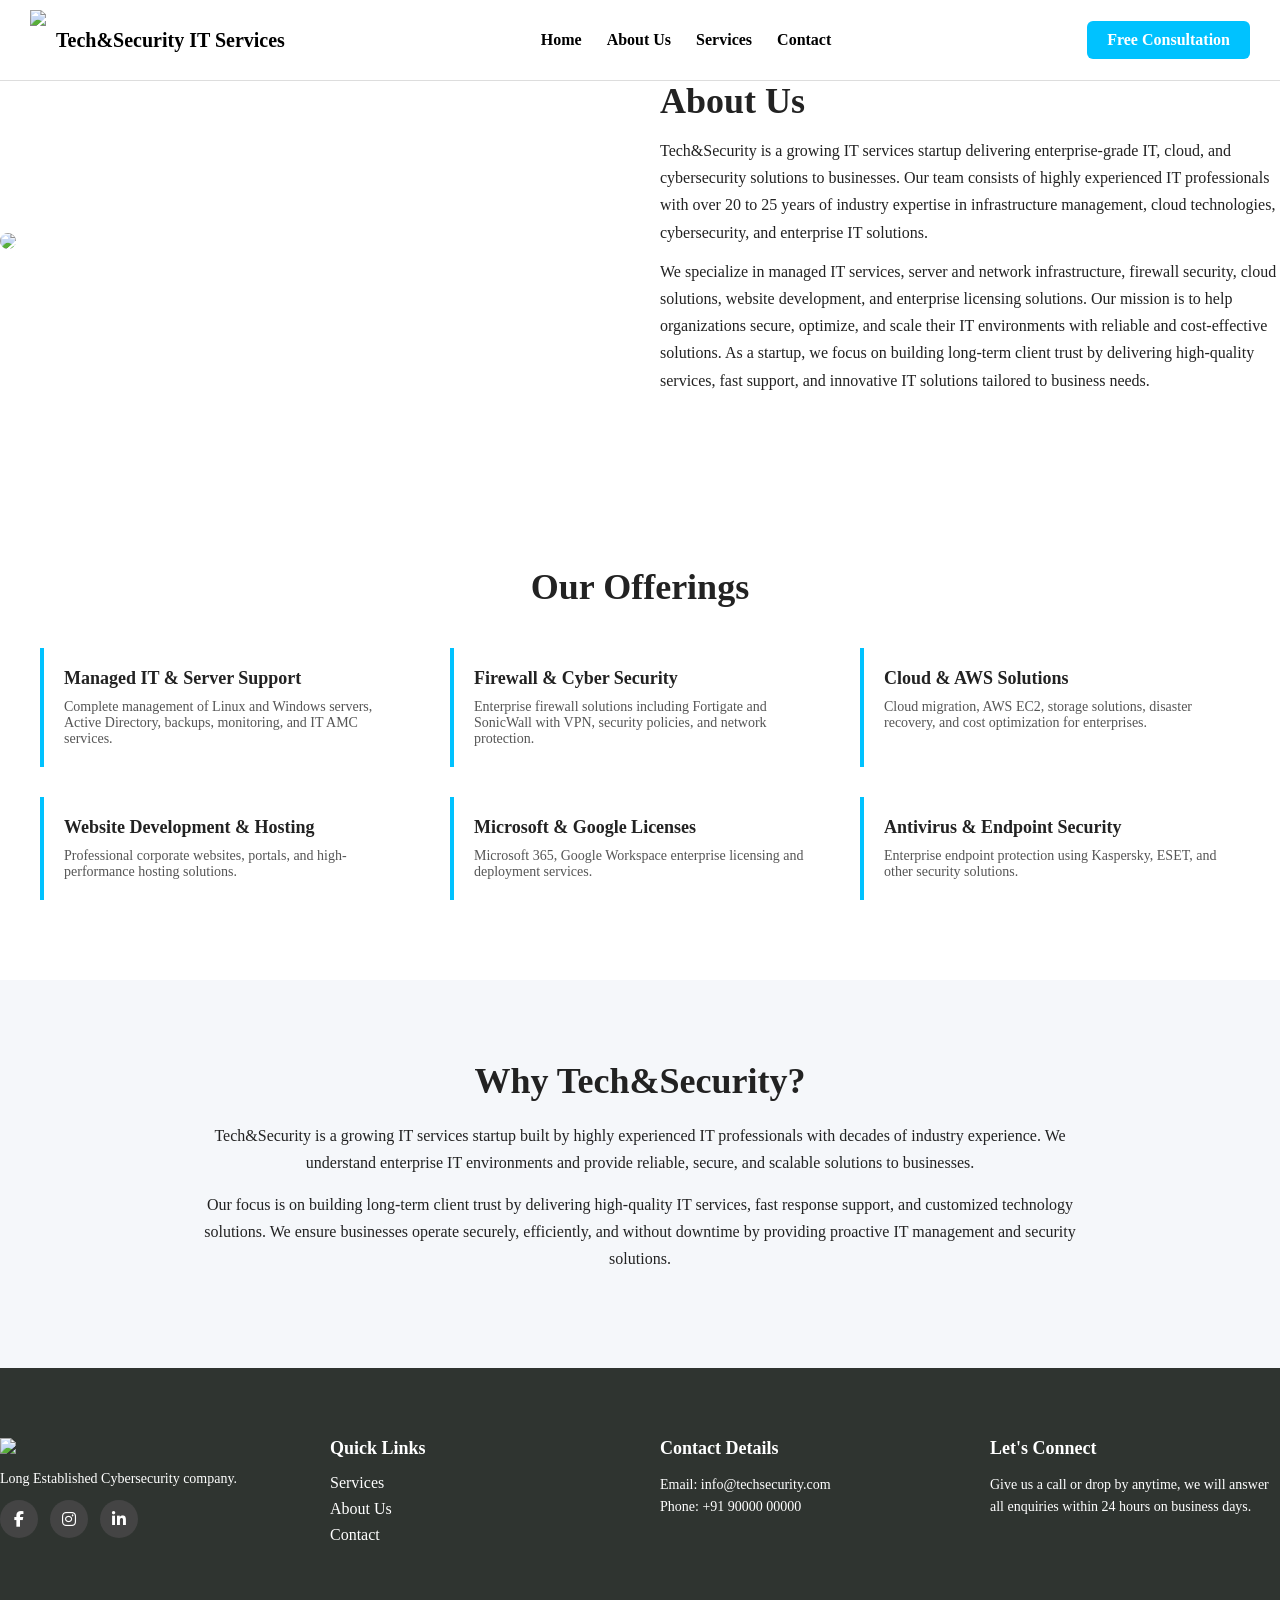
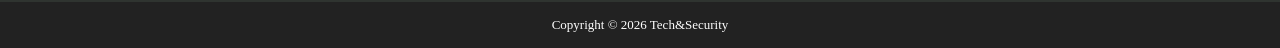
==== T&SC/about.html @ 2e7d4b3e "Add files via upload" ====
<!DOCTYPE html>
<html>
<head>
<title>About Us</title>
<link rel="stylesheet" href="https://cdnjs.cloudflare.com/ajax/libs/font-awesome/6.5.0/css/all.min.css">
<link rel="stylesheet" href="css/style.css">
</head>
<body>

<header class="ts-header">
  <div class="ts-header-container">

    <!-- Logo + Name -->
    <div class="logo-box">
      <img src="images/logo.png" class="ts-logo">
      <span class="company-name">Tech&Security IT Services</span>
    </div>

    <!-- Menu -->
    <nav class="ts-nav">
      <a href="index.html">Home</a>
      <a href="about.html">About Us</a>
      <a href="services.html">Services</a>
      <a href="contact.html">Contact</a>
    </nav>

    <!-- Button -->
    <a href="contact.html" class="ts-btn">Free Consultation</a>

  </div>
</header>


<section class="about-us-section">
  <div class="about-container">

    <!-- LEFT IMAGE -->
    <div class="about-image">
      <img src="https://images.unsplash.com/photo-1504384308090-c894fdcc538d?auto=format&fit=crop&w=1200&q=80">
    </div>

    <!-- RIGHT CONTENT -->
    <div class="about-content">
      <h2>About Us</h2>
      <p>
        Tech&Security is a growing IT services startup delivering enterprise-grade IT, cloud, and cybersecurity solutions to businesses. Our team consists of highly experienced IT professionals with over 20 to 25 years of industry expertise in infrastructure management, cloud technologies, cybersecurity, and enterprise IT solutions.
      </p>
      <p>
        We specialize in managed IT services, server and network infrastructure, firewall security, cloud solutions, website development, and enterprise licensing solutions. Our mission is to help organizations secure, optimize, and scale their IT environments with reliable and cost-effective solutions. As a startup, we focus on building long-term client trust by delivering high-quality services, fast support, and innovative IT solutions tailored to business needs.
      </p>
    </div>

  </div>
</section>
<section class="offerings-section">
  <h2>Our Offerings</h2>

  <div class="offerings-grid">

    <div class="offer-box">
      <h3>Managed IT & Server Support</h3>
      <p>Complete management of Linux and Windows servers, Active Directory, backups, monitoring, and IT AMC services.</p>
    </div>

    <div class="offer-box">
      <h3>Firewall & Cyber Security</h3>
      <p>Enterprise firewall solutions including Fortigate and SonicWall with VPN, security policies, and network protection.</p>
    </div>

    <div class="offer-box">
      <h3>Cloud & AWS Solutions</h3>
      <p>Cloud migration, AWS EC2, storage solutions, disaster recovery, and cost optimization for enterprises.</p>
    </div>

    <div class="offer-box">
      <h3>Website Development & Hosting</h3>
      <p>Professional corporate websites, portals, and high-performance hosting solutions.</p>
    </div>

    <div class="offer-box">
      <h3>Microsoft & Google Licenses</h3>
      <p>Microsoft 365, Google Workspace enterprise licensing and deployment services.</p>
    </div>

    <div class="offer-box">
      <h3>Antivirus & Endpoint Security</h3>
      <p>Enterprise endpoint protection using Kaspersky, ESET, and other security solutions.</p>
    </div>

  </div>
</section>
<section class="why-techsecurity">
  <div class="why-container">
    <h2>Why Tech&Security?</h2>

    <p>
      Tech&Security is a growing IT services startup built by highly experienced IT professionals with decades of industry experience. We understand enterprise IT environments and provide reliable, secure, and scalable solutions to businesses.
    </p>

    <p>
      Our focus is on building long-term client trust by delivering high-quality IT services, fast response support, and customized technology solutions. We ensure businesses operate securely, efficiently, and without downtime by providing proactive IT management and security solutions.
    </p>

  </div>
</section>


<footer class="main-footer">

  <div class="footer-container">

    <!-- LOGO & ABOUT -->
    <div class="footer-box">
      <img src="images/logo.png" class="footer-logo">
      <p>Long Established Cybersecurity company.</p>

     <div class="footer-social">
  <a href="#" class="social fb"><i class="fab fa-facebook-f"></i></a>
  <a href="#" class="social ig"><i class="fab fa-instagram"></i></a>
  <a href="#" class="social li"><i class="fab fa-linkedin-in"></i></a>
</div>

    </div>

    <!-- QUICK LINKS -->
    <div class="footer-box">
      <h3>Quick Links</h3>
      <a href="services.html">Services</a>
      <a href="about.html">About Us</a>
      <a href="contact.html">Contact</a>
    </div>

    <!-- CONTACT DETAILS -->
    <div class="footer-box">
      <h3>Contact Details</h3>
      <p>Email: info@techsecurity.com</p>
      <p>Phone: +91 90000 00000</p>
    </div>

    <!-- CONNECT -->
    <div class="footer-box">
      <h3>Let's Connect</h3>
      <p>Give us a call or drop by anytime, we will answer all enquiries within 24 hours on business days.</p>
    </div>

  </div>

  <div class="footer-bottom">
    Copyright © 2026 Tech&Security
  </div>

</footer>

</body>
</html>
---- T&SC/css/style.css ----
*{margin:0;padding:0;box-sizing:border-box;font-family:Poppins}
body{background:#fff;color:#222}

/* HEADER */
/* HEADER */
.ts-header{
  background:white;
  position:fixed;
  top:0;
  width:100%;
  z-index:999;
  border-bottom:1px solid #ddd;
}

.ts-header-container{
  max-width:1400px;
  margin:auto;
  display:flex;
  align-items:center;
  justify-content:space-between; /* LEFT - CENTER - RIGHT */
  padding:10px 30px;
}

/* LOGO */
.logo-box{
  display:flex;
  align-items:center;
  gap:10px;
}

.ts-logo{
  height:60px;
}

.company-name{
  font-size:20px;
  font-weight:800;
  color:black; /* COMPANY NAME BLACK */
}

/* MENU */
.ts-nav{
  display:flex;
  gap:25px;
}

.ts-nav a{
  color:black; /* MENU BLACK */
  font-weight:700;
  text-decoration:none;
  font-size:16px;
}

/* FREE CONSULTATION BUTTON */
.ts-btn{
  background:#00c2ff;
  color:white;
  padding:10px 20px;
  border-radius:6px;
  font-weight:600;
  text-decoration:none;
}



/* HERO */
.ts-hero{
margin-top:80px;
height:90vh;
background:url('https://images.unsplash.com/photo-1581092918484-8313c5a6b1a6') center/cover;
}
.ts-hero-overlay{
background:rgba(0,0,0,0.65);
height:100%;display:flex;flex-direction:column;justify-content:center;
padding:100px;color:white;
}
.ts-hero h1{font-size:60px}

/* SECTION */
.ts-section{padding:80px}
.ts-section h2{text-align:center;font-size:36px;margin-bottom:30px}

/* GRID */
.ts-grid{
display:grid;grid-template-columns:repeat(auto-fit,minmax(280px,1fr));gap:25px;
}
.ts-card{
background:white;border-radius:12px;
box-shadow:0 10px 25px rgba(0,0,0,.1);
overflow:hidden;
}
.ts-card img{width:100%;height:200px;object-fit:cover}
.ts-card h3{padding:15px}

/* DARK */
.ts-dark{background:#0a1f44;color:white;padding:80px;text-align:center}
.ts-testimonials{display:flex;gap:20px;justify-content:center}
.ts-test{background:#fff;color:#000;padding:20px;border-radius:10px;width:300px}

/* BANNER */
.ts-banner{margin-top:80px;background:#0a1f44;color:white;padding:100px;text-align:center}


/* CONTACT */
.ts-contact{display:grid;grid-template-columns:1fr 1fr;gap:40px}
.ts-form input,.ts-form textarea{
width:100%;padding:12px;margin-bottom:10px;border:1px solid #ccc;border-radius:5px;
}
.ts-form button{
background:#0a1f44;color:white;padding:12px;border:none;width:100%;
}

/* FOOTER */
.ts-footer{background:#0a1f44;color:white;text-align:center;padding:20px}

/* SECURE SECTION */
.secure-section{
  background:#f3ffe0;
  padding:80px 0;
}

.secure-container{
  max-width:1300px;
  margin:auto;
  display:grid;
  grid-template-columns:1fr 1fr;
  gap:40px;
  align-items:center;
}

.secure-image img{
  width:100%;
  border-radius:10px;
}

.secure-content h2{
  font-size:42px;
  font-weight:700;
  color:#222;
}

.secure-content p{
  font-size:18px;
  margin:15px 0;
}

.secure-btn{
  background:#7aa85d;
  padding:12px 30px;
  color:white;
  font-weight:bold;
  text-decoration:none;
  border-radius:5px;
}
/* FOOTER */
.main-footer{
  background:#2f3430;
  color:white;
  padding:70px 0 0;
}

.footer-container{
  max-width:1300px;
  margin:auto;
  display:grid;
  grid-template-columns:repeat(4,1fr);
  gap:40px;
}

.footer-logo{
  height:80px;
  margin-bottom:10px;
}

.footer-box h3{
  font-size:18px;
  margin-bottom:15px;
}

.footer-box a{
  display:block;
  color:white;
  text-decoration:none;
  margin-bottom:8px;
}

.footer-box p{
  font-size:14px;
  line-height:1.6;
}

/* SOCIAL ICONS */
.footer-social a{
  display:inline-block;
  background:#444;
  color:white;
  padding:8px 10px;
  border-radius:50%;
  margin-right:8px;
  text-decoration:none;
}

/* FOOTER BOTTOM */
.footer-bottom{
  text-align:center;
  padding:15px;
  background:#222;
  font-size:13px;
  margin-top:50px;
}
.footer-social{
  margin-top:10px;
}

.footer-social a{
  display:inline-flex;
  align-items:center;
  justify-content:center;
  width:38px;
  height:38px;
  border-radius:50%;
  background:#444;
  color:white;
  font-size:16px;
  margin-right:8px;
  text-decoration:none;
  transition:0.3s;
}

/* Hover Colors */
.footer-social .fb:hover{background:#1877f2;}
.footer-social .ig:hover{background:#e4405f;}
.footer-social .li:hover{background:#0077b5;}
/* CONTACT INFO SECTION */
.contact-info-section{
  background:#e9f9c8;
  padding:80px 0;
}

.contact-info-container{
  max-width:1300px;
  margin:auto;
  display:grid;
  grid-template-columns:1fr 1fr;
  gap:40px;
  align-items:center;
}

/* LEFT DETAILS */
.contact-details-box h2{
  font-size:32px;
  margin-bottom:15px;
}

.contact-details-box p{
  font-size:16px;
  margin-bottom:8px;
}

/* SOCIAL ICONS */
.contact-social-icons a{
  display:inline-flex;
  align-items:center;
  justify-content:center;
  width:40px;
  height:40px;
  background:#0a1f44;
  color:white;
  border-radius:50%;
  margin-right:10px;
  font-size:18px;
  text-decoration:none;
  transition:0.3s;
}

.contact-social-icons a:hover{
  background:#00c2ff;
}

/* MAP */
.contact-map-box iframe{
  width:100%;
  height:300px;
  border-radius:10px;
  border:none;
}

/* GET IN TOUCH FORM */
.get-in-touch-section{
  background:white;
  padding:80px 0;
  text-align:center;
}

.get-in-touch-section h2{
  font-size:32px;
  margin-bottom:5px;
}

.get-in-touch-section p{
  font-size:16px;
  margin-bottom:30px;
}

.contact-form-box{
  max-width:600px;
  margin:auto;
  display:flex;
  flex-direction:column;
  gap:15px;
}

.contact-form-box input,
.contact-form-box textarea{
  padding:12px;
  border-radius:5px;
  border:1px solid #ccc;
  font-size:15px;
}

.contact-form-box textarea{
  height:120px;
}

.contact-form-box button{
  background:#0a1f44;
  color:white;
  padding:12px;
  border:none;
  font-size:16px;
  font-weight:600;
  border-radius:5px;
}
.about-us-section{
  padding:80px 0;
}

.about-container{
  max-width:1300px;
  margin:auto;
  display:grid;
  grid-template-columns:1fr 1fr;
  gap:40px;
  align-items:center;
}

.about-image img{
  width:100%;
  border-radius:12px;
}

.about-content h2{
  font-size:36px;
  margin-bottom:15px;
}

.about-content p{
  font-size:16px;
  line-height:1.7;
  margin-bottom:12px;
}
.offerings-section{
  padding:80px 0;
  text-align:center;
}

.offerings-section h2{
  font-size:36px;
  margin-bottom:40px;
}

.offerings-grid{
  max-width:1200px;
  margin:auto;
  display:grid;
  grid-template-columns:repeat(3,1fr);
  gap:30px;
}

.offer-box{
  padding:20px;
  border-left:4px solid #00c2ff;
  text-align:left;
}

.offer-box h3{
  font-size:18px;
  margin-bottom:10px;
}

.offer-box p{
  font-size:14px;
  color:#555;
}
.why-techsecurity{
  background:#f5f7fa;
  padding:80px 0;
}

.why-container{
  max-width:900px;
  margin:auto;
  text-align:center;
}

.why-container h2{
  font-size:36px;
  margin-bottom:20px;
}

.why-container p{
  font-size:16px;
  line-height:1.7;
  margin-bottom:15px;
}
.services-page{
  padding:80px 0;
  text-align:center;
}

.services-page h2{
  font-size:36px;
  margin-bottom:40px;
}

.services-grid{
  max-width:1200px;
  margin:auto;
  display:grid;
  grid-template-columns:repeat(3,1fr);
  gap:25px;
}

.service-card{
  background:#7aa5e3;
  padding:40px 20px;
  border-radius:10px;
  text-decoration:none;
  color:white;
  font-size:18px;
  font-weight:700;
  display:flex;
  align-items:center;
  justify-content:center;
  height:140px;
  transition:0.3s;
}

.service-card:hover{
  background:#0a1f44;
  transform:translateY(-5px);
}
.services-subtitle{
  font-size:16px;
  color:#666;
  margin-bottom:40px;
}
.service-card{
  background:white;
  padding:35px;
  border-radius:12px;
  text-decoration:none;
  color:#000;
  font-size:18px;
  font-weight:700;
  display:flex;
  flex-direction:column;
  align-items:center;
  justify-content:center;
  height:160px;
  box-shadow:0 8px 20px rgba(0,0,0,0.08);
  transition:0.3s;
  border-top:4px solid #00c2ff;
}

.service-card i{
  font-size:40px;
  color:#00c2ff;
  margin-bottom:12px;
}

.service-card:hover{
  transform:translateY(-8px);
  box-shadow:0 15px 30px rgba(0,0,0,0.15);
  background:#0a1f44;
  color:white;
}

.service-card:hover i{
  color:white;
}
.services-page{
  padding:80px 0;
  text-align:center;
  background:linear-gradient(180deg,#f5f7fa,#ffffff);
}
.service-cta{
  background:#0a1f44;
  color:white;
  padding:60px;
  text-align:center;
}

.service-cta a{
  background:#00c2ff;
  color:white;
  padding:12px 25px;
  border-radius:6px;
  text-decoration:none;
  font-weight:600;
}
.service-detail{
  padding:80px;
  max-width:900px;
  margin:auto;
}

.service-detail h1{
  font-size:36px;
  margin-bottom:20px;
}

.service-detail p{
  font-size:16px;
  line-height:1.7;
  margin-bottom:15px;
}

.service-detail ul{
  padding-left:20px;
}
.hero-slider{
  position:relative;
  height:100vh;
  overflow:hidden;
}

.slide{
  position:absolute;
  top:0; left:0;
  width:100%;
  height:100%;
  background-size:cover;
  background-position:center;
  opacity:0;
  transition:1s;
}

/* DARK OVERLAY */
.slide::before{
  content:"";
  position:absolute;
  width:100%;
  height:100%;
  background:rgba(0,0,0,0.6);
}

.slide.active{
  opacity:1;
}

/* TEXT CONTENT */
.slide-content{
  position:relative;
  z-index:2;
  max-width:800px;
  padding:150px 80px;
  color:white;
}

.slide-content h1{
  font-size:60px;
  font-weight:800;
}

.slide-content p{
  font-size:20px;
  margin-top:10px;
}
.hero-slider{
  position:relative;
  height:100vh;
  overflow:hidden;
}

.slide{
  position:absolute;
  top:0; left:0;
  width:100%;
  height:100%;
  background-size:cover;
  background-position:center;
  opacity:0;
  transition:1s;
}

.slide.active{
  opacity:1;
}

.slide::before{
  content:"";
  position:absolute;
  width:100%;
  height:100%;
  background:rgba(0,0,0,0.65);
}

.slide-content{
  position:relative;
  color:white;
  padding:160px 100px;
  max-width:900px;
}

.slide-content h1{
  font-size:55px;
  font-weight:800;
}

.slide-content p{
  font-size:20px;
  margin-top:10px;
}
.service-hover-slider{
  padding:70px;
  background:#f6ffe9;
  text-align:center;
}

.service-hover-slider h2{
  font-size:36px;
  margin-bottom:30px;
}

.slider-wrapper{
  position:relative;
  overflow:hidden;
}

.service-track{
  display:flex;
  gap:25px;
  transition:0.5s;
}

.service-box{
  position:relative;
  min-width:320px;
  height:220px;
  border-radius:15px;
  overflow:hidden;
  box-shadow:0 10px 25px rgba(0,0,0,0.15);
}

.service-box img{
  width:100%;
  height:100%;
  object-fit:cover;
}

/* Hover overlay */
.service-overlay{
  position:absolute;
  bottom:0;
  background:white;
  width:100%;
  padding:15px;
  transform:translateY(100%);
  transition:0.3s;
}

.service-box:hover .service-overlay{
  transform:translateY(0);
}

.service-overlay h3{
  color:#0056ff;
  font-size:18px;
}

.service-overlay p{
  font-size:14px;
  color:#333;
}

/* Arrows */
.arrow{
  position:absolute;
  top:50%;
  transform:translateY(-50%);
  background:#0056ff;
  color:white;
  border:none;
  padding:12px 16px;
  border-radius:50%;
  font-size:22px;
  cursor:pointer;
  z-index:10;
}

.left{left:10px;}
.right{right:10px;}

/* Dots */
.dots{
  margin-top:15px;
}

.dots span{
  width:10px;
  height:10px;
  background:#ccc;
  display:inline-block;
  margin:4px;
  border-radius:50%;
}

.dots .active{
  background:#0056ff;
}
.hero-carousel{
  position:relative;
  height:450px;
  overflow:hidden;
}

.hero-slide{
  position:absolute;
  width:100%;
  height:100%;
  background-size:cover;
  background-position:center;
  opacity:0;
  transition:1s;
}

.hero-slide.active{
  opacity:1;
}

.hero-slide::before{
  content:"";
  position:absolute;
  width:100%;
  height:100%;
  background:rgba(0,0,0,0.55);
}

.hero-text{
  position:relative;
  color:white;
  max-width:900px;
  padding:120px 80px;
}

.hero-text h1{
  font-size:42px;
  font-weight:800;
}

.hero-text p{
  font-size:18px;
  margin-top:10px;
}

.hero-arrow{
  position:absolute;
  top:50%;
  transform:translateY(-50%);
  background:rgba(0,0,0,0.5);
  color:white;
  border:none;
  font-size:28px;
  padding:10px 16px;
  cursor:pointer;
  border-radius:50%;
}

.left{left:20px;}
.right{right:20px;}

.hero-dots{
  position:absolute;
  bottom:15px;
  width:100%;
  text-align:center;
}

.hero-dots span{
  height:10px;
  width:10px;
  background:#ccc;
  display:inline-block;
  margin:4px;
  border-radius:50%;
}

.hero-dots .active{
  background:#00c2ff;
}
.services-main{
  padding:80px;
  background:#f6ffe9; /* GrowIntelli background */
}

.services-main h2{
  text-align:center;
  font-size:36px;
  margin-bottom:30px;
}

.services-grid{
  display:grid;
  grid-template-columns:repeat(3,1fr);
  gap:25px;
}

/* Service Cards */
.service-item{
  background:white;
  border-radius:12px;
  box-shadow:0 10px 25px rgba(0,0,0,0.1);
  cursor:pointer;
  overflow:hidden;
  transition:0.3s;
}

.service-item:hover{
  transform:translateY(-10px);
}

.service-item img{
  width:100%;
  height:200px;
  object-fit:cover;
}

.service-item h3{
  padding:15px;
  font-size:18px;
}

/* Hidden Detail Section */
.service-detail{
  display:none;
  margin-top:40px;
  background:white;
  padding:30px;
  border-radius:15px;
  box-shadow:0 10px 30px rgba(0,0,0,0.15);
  display:flex;
  gap:30px;
  align-items:center;
}

.service-detail img{
  width:45%;
  border-radius:12px;
}

.service-detail h2{
  font-size:28px;
}

.service-detail p{
  font-size:16px;
  margin:10px 0 20px;
}

.service-detail button{
  padding:12px 25px;
  background:#6ea85c;
  color:white;
  border:none;
  border-radius:6px;
  font-size:16px;
  cursor:pointer;
}
.services-expand{
  padding:80px;
  background:#f6ffe9;
}

.services-expand h2{
  text-align:center;
  font-size:36px;
  margin-bottom:40px;
}

.services-grid{
  display:grid;
  grid-template-columns:repeat(3,1fr);
  gap:30px;
}

/* Card */
.service-box{
  background:white;
  border-radius:15px;
  overflow:hidden;
  box-shadow:0 10px 25px rgba(0,0,0,0.1);
  transition:0.3s;
  cursor:pointer;
  height:320px; /* normal size */
}

/* Expand on hover */
.service-box:hover{
  height:420px; /* expand */
  transform:translateY(-10px);
}

/* Image */
.service-box img{
  width:100%;
  height:200px;
  object-fit:cover;
}

/* Text Content */
.service-content{
  padding:20px;
  transition:0.3s;
}

/* Hide description by default */
.service-content p{
  opacity:0;
  max-height:0;
  transition:0.3s;
  overflow:hidden;
}

/* Show description on hover */
.service-box:hover .service-content p{
  opacity:1;
  max-height:200px;
}

.service-content h3{
  font-size:20px;
  color:#0056ff;
}
.home-services{
  padding:80px 8%;
  background:#f6fbe5;
}

.home-services h2{
  text-align:center;
  font-size:32px;
  margin-bottom:40px;
}

.service-grid{
  display:grid;
  grid-template-columns:repeat(3,1fr);
  gap:30px;
}

.service-card{
  background:white;
  border-radius:20px;
  overflow:hidden;
  box-shadow:0 10px 25px rgba(0,0,0,.15);
  transition:0.4s;
  position:relative;
}

.service-card img{
  width:100%;
  height:220px;
  object-fit:cover;
}

.service-info{
  padding:20px;
  transition:0.4s;
}

.service-card:hover{
  transform:translateY(-12px);
}

.service-card:hover .service-info{
  background:#0c2d57;
  color:white;
}
.home-services{
  padding:80px 8%;
  background:#f7fbe8;
  text-align:center;
}

.home-services h2{
  font-size:36px;
  margin-bottom:10px;
}

.home-services p{
  font-size:16px;
  color:#444;
  margin-bottom:40px;
}

.services-grid{
  display:grid;
  grid-template-columns:repeat(4,1fr);
  gap:25px;
}

.service-card{
  background:#fff;
  padding:30px;
  border-radius:12px;
  box-shadow:0 10px 25px rgba(0,0,0,0.08);
  transition:0.3s;
  border-top:4px solid #00b4ff;
}

.service-card:hover{
  transform:translateY(-10px);
  box-shadow:0 20px 40px rgba(0,0,0,0.15);
}

.service-card h3{
  font-size:18px;
  margin-bottom:10px;
}

.service-card p{
  font-size:14px;
  color:#555;
}
.services-grid{
  display:grid;
  grid-template-columns:repeat(4, 1fr);
  gap:25px;
  align-items:stretch;   /* ALL BOX SAME HEIGHT */
}
.service-detail,
.service-features,
.service-alt,
.service-cta{
  padding:70px 8%;
}

.service-row{
  display:flex;
  align-items:center;
  gap:50px;
}

.service-alt{
  background:#f7fbe8;
}

.service-text h1,
.service-text h2{
  margin-bottom:15px;
}

.service-text p{
  color:#444;
  line-height:1.7;
}

.service-image img{
  width:100%;
  border-radius:15px;
}

.features-grid{
  display:grid;
  grid-template-columns:repeat(3,1fr);
  gap:25px;
  margin-top:40px;
}

.feature-box{
  background:#fff;
  padding:25px;
  border-radius:12px;
  box-shadow:0 10px 25px rgba(0,0,0,0.08);
}

.service-cta{
  background:#0a2342;
  color:white;
  text-align:center;
}

.service-cta .cta-btn{
  display:inline-block;
  margin-top:20px;
  padding:12px 30px;
  background:#00b4ff;
  color:white;
  border-radius:6px;
  text-decoration:none;
}
.service-detail{
  padding:80px 10%;
  background:#f9f9f9;
}

.service-row{
  display:flex;
  align-items:center;          /* CENTER ALIGN */
  justify-content:space-between;
  gap:60px;
  background:#fff;
  padding:60px;
  border-radius:20px;
  box-shadow:0 15px 40px rgba(0,0,0,0.08);
}

.service-text{
  flex:1.2;
}

.service-text h1{
  font-size:34px;
  margin-bottom:20px;
}

.service-text p{
  font-size:16px;
  line-height:1.8;
  color:#444;
  margin-bottom:15px;
}

.service-image{
  flex:0.8;
  display:flex;
  justify-content:center;
}

.service-image img{
  width:100%;
  max-width:380px;     /* IMAGE CONTROL */
  border-radius:18px;
  box-shadow:0 10px 30px rgba(0,0,0,0.15);
}


.service-image img{
  width:100%;
  border-radius:16px;
  object-fit:cover;
}

  display:flex;
  align-items:center;
  justify-content:center;
}

.infra-image img{
  width:100%;
  max-width:360px;
  border-radius:18px;
}
/* FORCE NORMAL TEXT FLOW */

.infra-text{
  max-width: 100%;
}

.infra-text p{
  max-width: 100%;
  width: 100%;
  white-space: normal;
  word-break: normal;
  overflow-wrap: normal;
  hyphens: none;
}
.infra-box{
  grid-template-columns: 1.6fr 1fr;  /* text ko zyada jagah */
}
.infra-text h1{
  max-width: 100%;
  white-space: normal;
}
/* FULL WIDTH – NO CARD */

.infra-hero{
  padding:80px 10%;
  background:#ffffff;
}

.infra-box{
  width:100%;
  max-width:1400px;
  margin:auto;

  display:grid;
  grid-template-columns: 1.8fr 1fr;
  gap:80px;

  background:transparent;   /* ⬅️ BOX HAT GAYA */
  padding:0;                /* ⬅️ BOX HAT GAYA */
  border-radius:0;          /* ⬅️ BOX HAT GAYA */
  box-shadow:none;          /* ⬅️ BOX HAT GAYA */
}

.infra-text h1{
  font-size:36px;
  margin-bottom:24px;
}

.infra-text p{
  font-size:17px;
  line-height:1.9;
  color:#444;
  max-width:720px;   /* paragraph natural width */
}

.infra-image img{
  width:100%;
  max-width:420px;
  border-radius:18px;
}
/* FULL WIDTH – NO CARD */

.infra-hero{
  padding:80px 10%;
  background:#ffffff;
}

.infra-box{
  width:100%;
  max-width:1400px;
  margin:auto;

  display:grid;
  grid-template-columns: 1.8fr 1fr;
  gap:80px;

  background:transparent;   /* ⬅️ BOX HAT GAYA */
  padding:0;                /* ⬅️ BOX HAT GAYA */
  border-radius:0;          /* ⬅️ BOX HAT GAYA */
  box-shadow:none;          /* ⬅️ BOX HAT GAYA */
}

.infra-text h1{
  font-size:36px;
  margin-bottom:24px;
}

.infra-text p{
  font-size:17px;
  line-height:1.9;
  color:#444;
  max-width:720px;   /* paragraph natural width */
}

.infra-image img{
  width:100%;
  max-width:420px;
  border-radius:18px;
}

/* ================= CYBER SECURITY PAGE ================= */

.cyber-hero{
  padding:80px 10%;
  background:#ffffff;
}

.cyber-container{
  max-width:1300px;
  margin:auto;
  display:grid;
  grid-template-columns:1.6fr 1fr;
  gap:70px;
  align-items:center;
}

.cyber-text h1{
  font-size:36px;
  margin-bottom:20px;
}

.cyber-text h2{
  font-size:30px;
  margin-bottom:18px;
}

.cyber-text p{
  font-size:16px;
  line-height:1.8;
  color:#444;
  margin-bottom:16px;
}

.cyber-text ul{
  padding-left:20px;
}

.cyber-text li{
  margin-bottom:10px;
  font-size:15px;
}

.cyber-image img{
  width:100%;
  max-width:420px;
  border-radius:18px;
}

/* FEATURES */
.cyber-features{
  padding:70px 10%;
  background:#f7fbe8;
}
/* CTA BUTTON FIX */
.cta-btn{
  display:inline-block;
  margin-top:25px;
  padding:14px 34px;
  background:#00b4ff;
  color:#fff !important;
  font-size:16px;
  font-weight:600;
  border-radius:8px;
  text-decoration:none !important;
  transition:0.3s ease;
}

.cta-btn:hover{
  background:#0096d6;
  transform:translateY(-2px);
}

.cyber-features h2{
  text-align:center;
  margin-bottom:40px;
}

.cyber-grid{
  display:grid;
  grid-template-columns:repeat(3,1fr);
  gap:30px;
}

.cyber-box{
  background:#fff;
  padding:30px;
  border-radius:14px;
  box-shadow:0 10px 25px rgba(0,0,0,0.08);
}

.cyber-box h3{
  margin-bottom:10px;
}

/* WHY CHOOSE */
.cyber-why{
  padding:80px 10%;
  background:#ffffff;
}

/* CTA */
.cyber-cta{
  padding:70px;
  text-align:center;
  background:#062d57;
  color:#fff;
}

.cyber-cta p{
  max-width:700px;
  margin:15px auto 25px;
  line-height:1.7;
}
/* SERVICE DETAIL SECTION */
.service-detail-section{
  padding:80px 0;
  background:#f7fbe8;
}

.service-container{
  max-width:1200px;
  margin:auto;
  display:flex;
  gap:60px;
  align-items:center;
  padding:0 20px;
}

.service-text{
  flex:1;
}

.service-text h1{
  font-size:38px;
  margin-bottom:20px;
  color:#0a2540;
}

.service-text p{
  font-size:16px;
  line-height:1.7;
  color:#333;
  margin-bottom:15px;
}

.service-list{
  margin-top:20px;
  padding-left:18px;
}

.service-list li{
  margin-bottom:10px;
  font-size:15px;
  color:#111;
}

/* IMAGE */
.service-image{
  flex:1;
}

.service-image img{
  width:100%;
  border-radius:14px;
  box-shadow:0 10px 30px rgba(0,0,0,0.15);
}

/* CTA */
.service-cta{
  background:#0a2540;
  color:#fff;
  text-align:center;
  padding:70px 20px;
}

.service-cta h2{
  font-size:30px;
  margin-bottom:10px;
}

.service-cta p{
  font-size:16px;
  margin-bottom:25px;
  color:#d9e6f2;
}
.service-sub-section{
  padding:70px 20px;
}

.service-sub-section h2{
  text-align:center;
  font-size:30px;
  margin-bottom:40px;
  color:#0a2540;
}

.container{
  max-width:1200px;
  margin:auto;
}

.grid-3{
  display:grid;
  grid-template-columns:repeat(auto-fit,minmax(260px,1fr));
  gap:30px;
}

.info-box{
  background:#fff;
  padding:30px;
  border-radius:12px;
  box-shadow:0 10px 25px rgba(0,0,0,0.08);
}

.info-box h4{
  margin-bottom:10px;
  color:#0a2540;
}

.info-box p{
  font-size:15px;
  line-height:1.6;
  color:#333;
}

.bg-light{
  background:#f7fbe8;
}

.feature-list{
  max-width:700px;
  margin:auto;
  list-style:none;
  padding:0;
}

.feature-list li{
  font-size:16px;
  padding:10px 0;
  position:relative;
  padding-left:25px;
}

.feature-list li::before{
  content:"✔";
  position:absolute;
  left:0;
  color:#00b4ff;
}
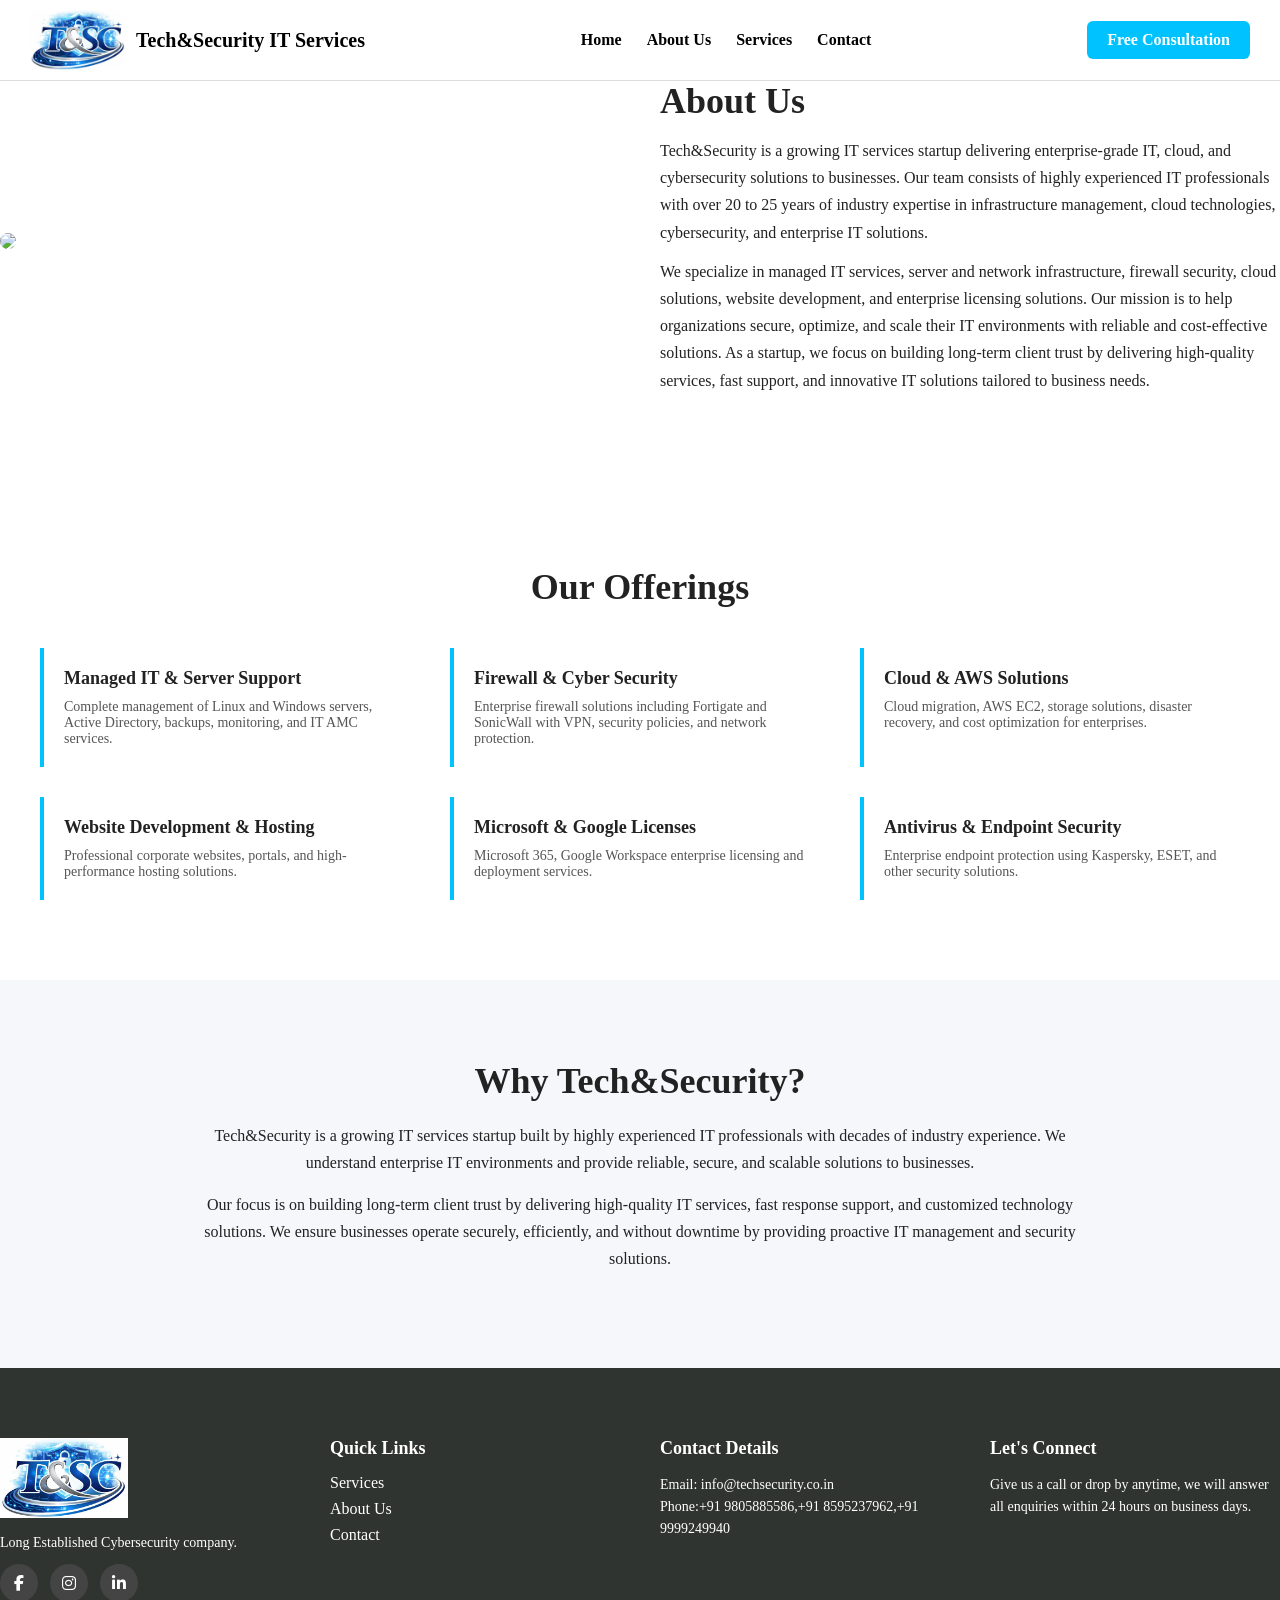
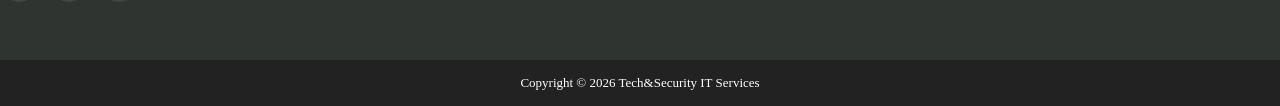
==== commit 6d096868: "Add files via upload" ====
--- a/T&SC/about.html
+++ b/T&SC/about.html
@@ -12,7 +12,7 @@
 
     <!-- Logo + Name -->
     <div class="logo-box">
-      <img src="images/logo.png" class="ts-logo">
+      <img src="images/logo.jpeg" class="ts-logo">
       <span class="company-name">Tech&Security IT Services</span>
     </div>
 
@@ -111,7 +111,7 @@
 
     <!-- LOGO & ABOUT -->
     <div class="footer-box">
-      <img src="images/logo.png" class="footer-logo">
+      <img src="images/logo.jpeg" class="footer-logo">
       <p>Long Established Cybersecurity company.</p>
 
      <div class="footer-social">
@@ -133,8 +133,8 @@
     <!-- CONTACT DETAILS -->
     <div class="footer-box">
       <h3>Contact Details</h3>
-      <p>Email: info@techsecurity.com</p>
-      <p>Phone: +91 90000 00000</p>
+      <p>Email: info@techsecurity.co.in</p>
+      <p>Phone:+91 9805885586,+91 8595237962,+91 9999249940</p>
     </div>
 
     <!-- CONNECT -->
@@ -146,7 +146,7 @@
   </div>
 
   <div class="footer-bottom">
-    Copyright © 2026 Tech&Security
+    Copyright © 2026 Tech&Security IT Services
   </div>
 
 </footer>
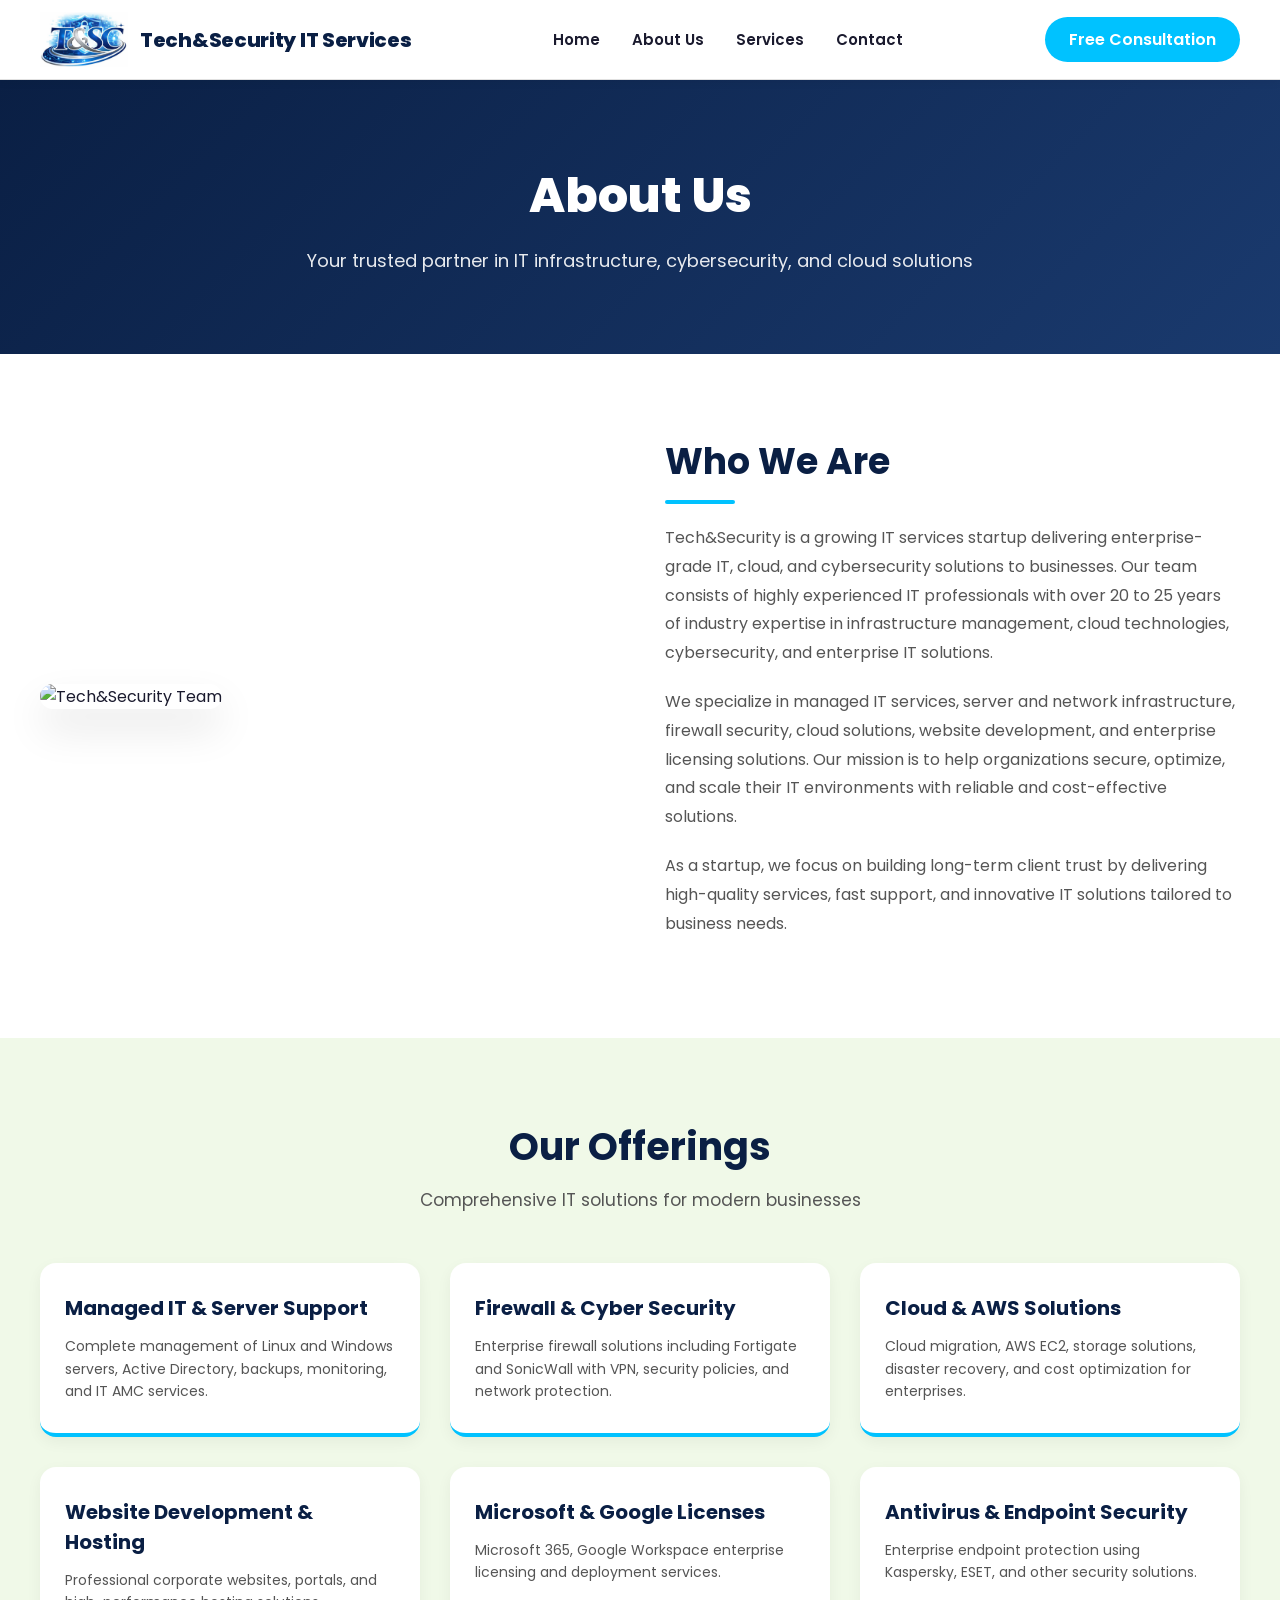
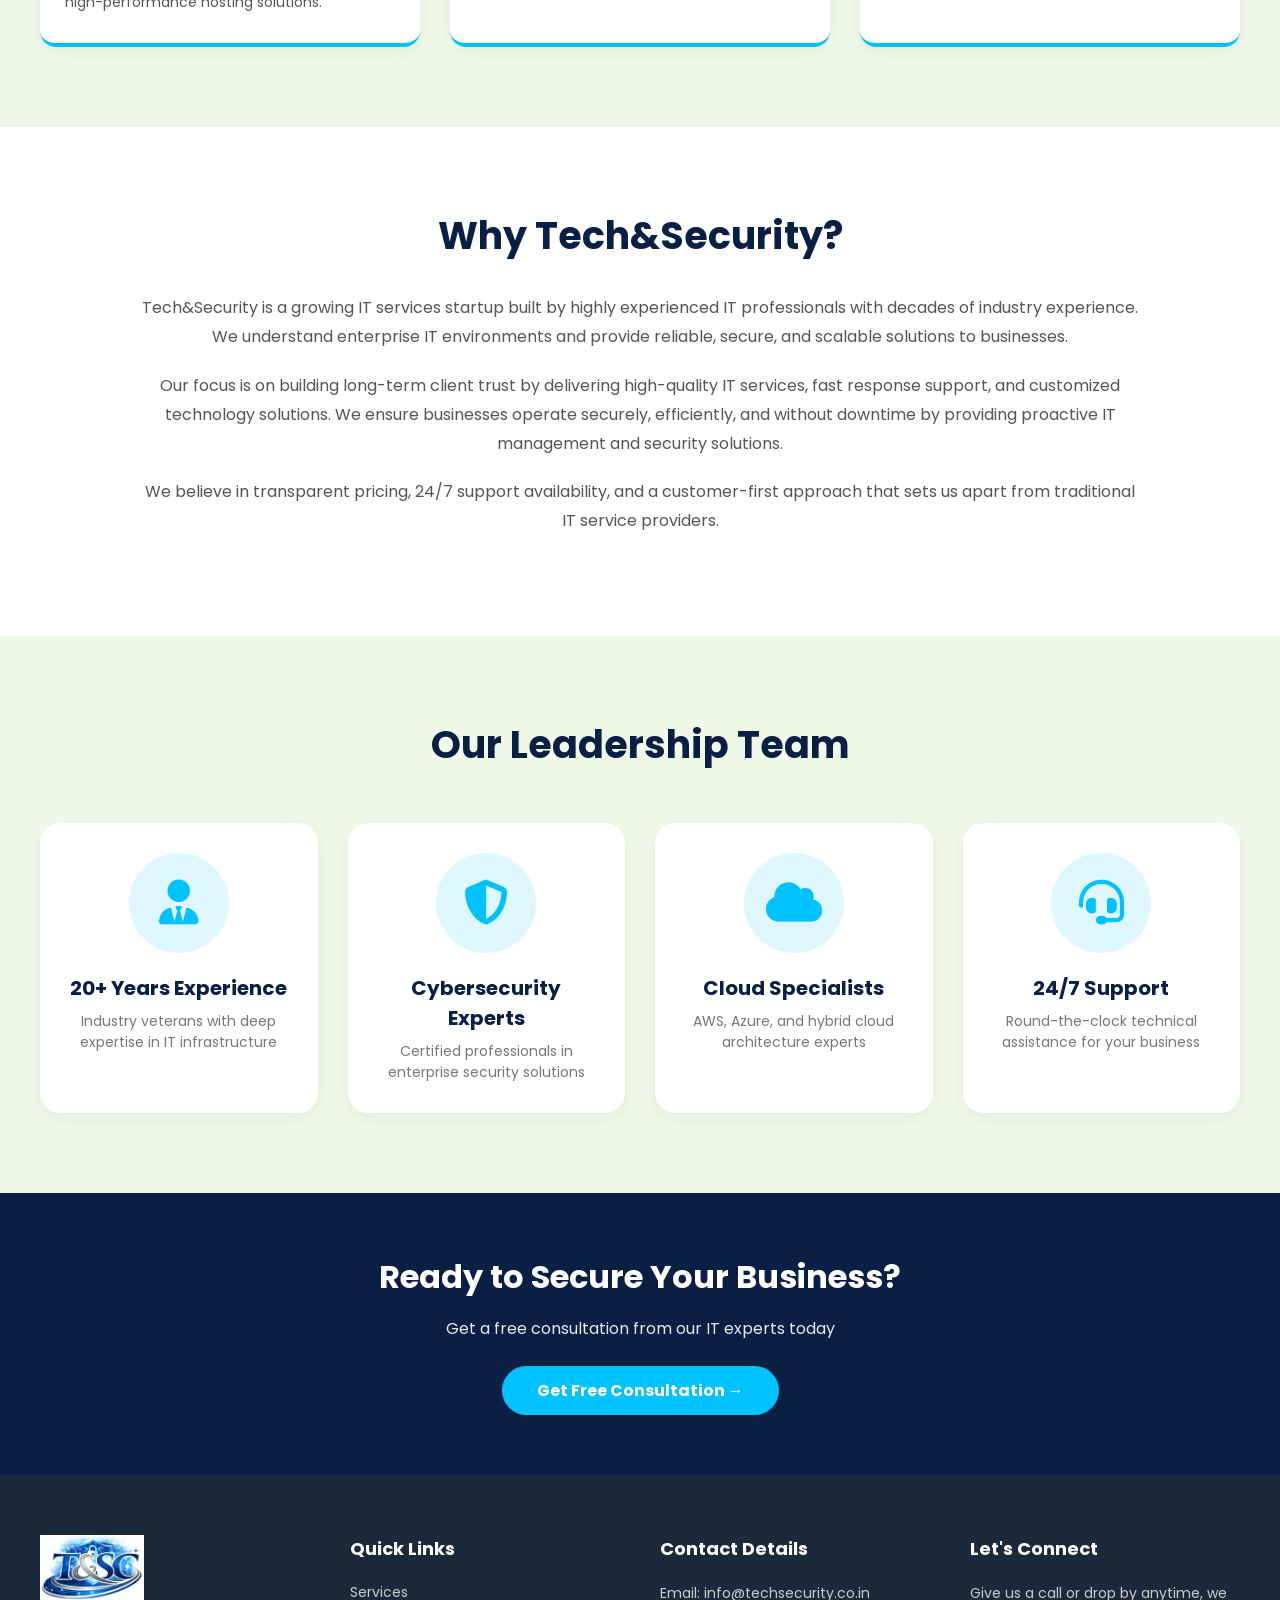
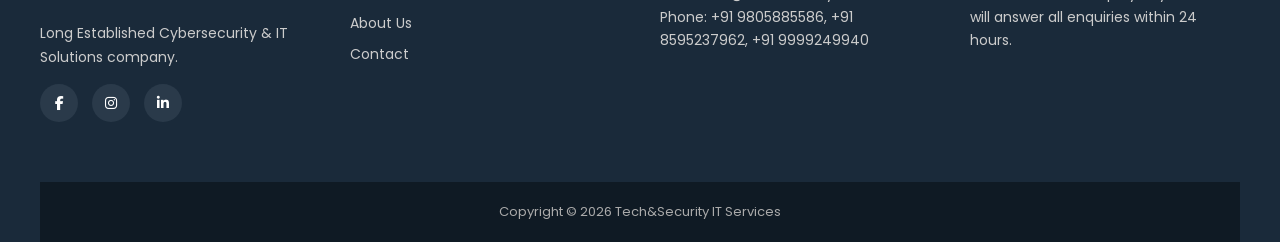
==== commit bea33890: "Add files via upload" ====
--- a/T&SC/about.html
+++ b/T&SC/about.html
@@ -1,155 +1,781 @@
 <!DOCTYPE html>
 <html>
 <head>
-<title>About Us</title>
+<meta charset="UTF-8">
+<title>About Us - Tech&Security IT Services</title>
+<meta name="viewport" content="width=device-width, initial-scale=1.0">
 <link rel="stylesheet" href="https://cdnjs.cloudflare.com/ajax/libs/font-awesome/6.5.0/css/all.min.css">
-<link rel="stylesheet" href="css/style.css">
+<link href="https://fonts.googleapis.com/css2?family=Poppins:wght@300;400;600;700;800&display=swap" rel="stylesheet">
+<link rel="icon" type="image/png" href="images/favicon.png">
+<style>
+* {
+  margin: 0;
+  padding: 0;
+  box-sizing: border-box;
+  font-family: 'Poppins', sans-serif;
+}
+
+body {
+  background: #fff;
+  color: #1a1a2e;
+}
+
+/* ========== HEADER (same as home page) ========== */
+.ts-header {
+  background: white;
+  position: fixed;
+  top: 0;
+  width: 100%;
+  z-index: 999;
+  border-bottom: 1px solid #e0e0e0;
+  box-shadow: 0 2px 10px rgba(0,0,0,0.05);
+}
+
+.ts-header-container {
+  max-width: 1400px;
+  margin: auto;
+  display: flex;
+  align-items: center;
+  justify-content: space-between;
+  padding: 12px 40px;
+  flex-wrap: wrap;
+}
+
+.logo-box {
+  display: flex;
+  align-items: center;
+  gap: 12px;
+}
+
+.ts-logo {
+  height: 55px;
+  width: auto;
+  border-radius: 0;
+  object-fit: contain;
+}
+
+.company-name {
+  font-size: 20px;
+  font-weight: 800;
+  color: #0a1f44;
+  letter-spacing: -0.3px;
+}
+
+.ts-nav {
+  display: flex;
+  gap: 32px;
+  flex-wrap: wrap;
+}
+
+.ts-nav a {
+  color: #1a1a2e;
+  font-weight: 600;
+  text-decoration: none;
+  font-size: 15px;
+  transition: 0.3s;
+}
+
+.ts-nav a:hover {
+  color: #00c2ff;
+}
+
+.ts-btn {
+  background: #00c2ff;
+  color: white;
+  padding: 10px 24px;
+  border-radius: 30px;
+  font-weight: 600;
+  text-decoration: none;
+  transition: 0.3s;
+  display: inline-block;
+}
+
+.ts-btn:hover {
+  background: #0099cc;
+  transform: translateY(-2px);
+}
+
+/* ========== ABOUT HERO SECTION ========== */
+.about-hero {
+  margin-top: 80px;
+  background: linear-gradient(135deg, #0a1f44 0%, #1a3a6e 100%);
+  padding: 80px 40px;
+  text-align: center;
+  color: white;
+}
+
+.about-hero h1 {
+  font-size: 48px;
+  font-weight: 800;
+  margin-bottom: 15px;
+}
+
+.about-hero p {
+  font-size: 18px;
+  max-width: 700px;
+  margin: auto;
+  opacity: 0.9;
+}
+
+/* ========== ABOUT MAIN SECTION ========== */
+.about-main {
+  padding: 80px 40px;
+  background: white;
+}
+
+.about-container {
+  max-width: 1300px;
+  margin: auto;
+  display: grid;
+  grid-template-columns: 1fr 1fr;
+  gap: 50px;
+  align-items: center;
+}
+
+.about-image img {
+  width: 100%;
+  border-radius: 20px;
+  box-shadow: 0 20px 40px rgba(0,0,0,0.1);
+}
+
+.about-content h2 {
+  font-size: 36px;
+  font-weight: 700;
+  color: #0a1f44;
+  margin-bottom: 20px;
+  position: relative;
+  padding-bottom: 15px;
+}
+
+.about-content h2:after {
+  content: '';
+  position: absolute;
+  bottom: 0;
+  left: 0;
+  width: 70px;
+  height: 4px;
+  background: #00c2ff;
+  border-radius: 2px;
+}
+
+.about-content p {
+  font-size: 16px;
+  color: #555;
+  line-height: 1.8;
+  margin-bottom: 20px;
+}
+
+/* ========== OFFERINGS SECTION ========== */
+.offerings-section {
+  padding: 80px 40px;
+  background: #f0f9e8;
+  text-align: center;
+}
+
+.offerings-section h2 {
+  font-size: 38px;
+  font-weight: 700;
+  color: #0a1f44;
+  margin-bottom: 12px;
+}
+
+.offerings-section > p {
+  font-size: 17px;
+  color: #555;
+  margin-bottom: 50px;
+}
+
+.offerings-grid {
+  display: grid;
+  grid-template-columns: repeat(auto-fit, minmax(300px, 1fr));
+  gap: 30px;
+  max-width: 1400px;
+  margin: auto;
+}
+
+.offer-box {
+  background: white;
+  padding: 30px 25px;
+  border-radius: 16px;
+  transition: 0.3s;
+  border-bottom: 4px solid #00c2ff;
+  text-align: left;
+  box-shadow: 0 5px 15px rgba(0,0,0,0.05);
+}
+
+.offer-box:hover {
+  transform: translateY(-8px);
+  box-shadow: 0 20px 35px rgba(0,0,0,0.1);
+}
+
+.offer-box h3 {
+  font-size: 20px;
+  font-weight: 700;
+  margin-bottom: 12px;
+  color: #0a1f44;
+}
+
+.offer-box p {
+  font-size: 14px;
+  color: #555;
+  line-height: 1.6;
+}
+
+/* ========== WHY US SECTION ========== */
+.why-section {
+  padding: 80px 40px;
+  background: white;
+  text-align: center;
+}
+
+.why-container {
+  max-width: 1000px;
+  margin: auto;
+}
+
+.why-section h2 {
+  font-size: 38px;
+  font-weight: 700;
+  color: #0a1f44;
+  margin-bottom: 30px;
+}
+
+.why-section p {
+  font-size: 16px;
+  color: #555;
+  line-height: 1.8;
+  margin-bottom: 20px;
+}
+
+/* ========== TEAM SECTION ========== */
+.team-section {
+  padding: 80px 40px;
+  background: #f0f9e8;
+  text-align: center;
+}
+
+.team-section h2 {
+  font-size: 38px;
+  font-weight: 700;
+  color: #0a1f44;
+  margin-bottom: 50px;
+}
+
+.team-grid {
+  display: grid;
+  grid-template-columns: repeat(auto-fit, minmax(250px, 1fr));
+  gap: 30px;
+  max-width: 1200px;
+  margin: auto;
+}
+
+.team-card {
+  background: white;
+  padding: 30px;
+  border-radius: 20px;
+  text-align: center;
+  transition: 0.3s;
+  box-shadow: 0 5px 15px rgba(0,0,0,0.05);
+}
+
+.team-card:hover {
+  transform: translateY(-5px);
+  box-shadow: 0 15px 30px rgba(0,0,0,0.1);
+}
+
+.team-icon {
+  width: 100px;
+  height: 100px;
+  background: #00c2ff20;
+  border-radius: 50%;
+  display: flex;
+  align-items: center;
+  justify-content: center;
+  margin: 0 auto 20px;
+}
+
+.team-icon i {
+  font-size: 45px;
+  color: #00c2ff;
+}
+
+.team-card h3 {
+  font-size: 20px;
+  font-weight: 700;
+  color: #0a1f44;
+  margin-bottom: 8px;
+}
+
+.team-card p {
+  font-size: 14px;
+  color: #777;
+}
+
+/* ========== CTA SECTION ========== */
+.cta-section {
+  background: #0a1f44;
+  padding: 60px 40px;
+  text-align: center;
+  color: white;
+}
+
+.cta-section h2 {
+  font-size: 32px;
+  margin-bottom: 15px;
+}
+
+.cta-section p {
+  font-size: 16px;
+  margin-bottom: 25px;
+  opacity: 0.9;
+}
+
+.cta-btn {
+  background: #00c2ff;
+  color: white;
+  padding: 12px 35px;
+  border-radius: 40px;
+  font-weight: 700;
+  text-decoration: none;
+  display: inline-block;
+  transition: 0.3s;
+}
+
+.cta-btn:hover {
+  background: #0099cc;
+  transform: translateY(-3px);
+}
+
+/* ========== FOOTER (same as home page) ========== */
+.main-footer {
+  background: #1a2a3a;
+  color: white;
+  padding: 60px 40px 0;
+}
+
+.footer-container {
+  max-width: 1300px;
+  margin: auto;
+  display: grid;
+  grid-template-columns: repeat(auto-fit, minmax(220px, 1fr));
+  gap: 40px;
+}
+
+.footer-logo {
+  height: 65px;
+  width: auto;
+  border-radius: 0;
+  object-fit: contain;
+  margin-bottom: 15px;
+}
+
+.footer-box h3 {
+  font-size: 18px;
+  margin-bottom: 20px;
+  position: relative;
+}
+
+.footer-box a {
+  display: block;
+  color: #ccc;
+  text-decoration: none;
+  margin-bottom: 10px;
+  font-size: 14px;
+  transition: 0.3s;
+}
+
+.footer-box a:hover {
+  color: #00c2ff;
+  transform: translateX(5px);
+}
+
+.footer-box p {
+  font-size: 14px;
+  line-height: 1.7;
+  color: #ccc;
+}
+
+.footer-social {
+  margin-top: 15px;
+}
+
+.footer-social a {
+  display: inline-flex;
+  align-items: center;
+  justify-content: center;
+  width: 38px;
+  height: 38px;
+  border-radius: 50%;
+  background: #2a3a4a;
+  color: white;
+  margin-right: 10px;
+  transition: 0.3s;
+}
+
+.footer-social .fb:hover { background: #1877f2; }
+.footer-social .ig:hover { background: #e4405f; }
+.footer-social .li:hover { background: #0077b5; }
+
+.footer-bottom {
+  text-align: center;
+  padding: 20px;
+  background: #0f1a24;
+  font-size: 13px;
+  margin-top: 50px;
+  color: #aaa;
+}
+
+/* ========== RESPONSIVE (mobile friendly) ========== */
+@media (max-width: 1024px) {
+  .about-container {
+    grid-template-columns: 1fr;
+    gap: 30px;
+  }
+  .offerings-grid {
+    grid-template-columns: repeat(2, 1fr);
+  }
+  .about-hero h1 {
+    font-size: 36px;
+  }
+}
+
+@media (max-width: 768px) {
+  .ts-header-container {
+    flex-direction: column;
+    gap: 15px;
+    padding: 15px;
+  }
+  .ts-nav {
+    gap: 20px;
+    justify-content: center;
+  }
+  .about-hero {
+    margin-top: 120px;
+    padding: 50px 20px;
+  }
+  .about-hero h1 {
+    font-size: 28px;
+  }
+  .about-hero p {
+    font-size: 14px;
+  }
+  .about-main {
+    padding: 50px 20px;
+  }
+  .about-content h2 {
+    font-size: 28px;
+  }
+  .offerings-section {
+    padding: 50px 20px;
+  }
+  .offerings-section h2 {
+    font-size: 28px;
+  }
+  .offerings-grid {
+    grid-template-columns: 1fr;
+  }
+  .why-section {
+    padding: 50px 20px;
+  }
+  .why-section h2 {
+    font-size: 28px;
+  }
+  .team-section {
+    padding: 50px 20px;
+  }
+  .team-section h2 {
+    font-size: 28px;
+  }
+  .team-grid {
+    grid-template-columns: 1fr;
+  }
+  .cta-section h2 {
+    font-size: 24px;
+  }
+  .footer-container {
+    text-align: center;
+  }
+  .footer-social {
+    justify-content: center;
+  }
+}
+
+@media (max-width: 480px) {
+  .company-name {
+    font-size: 14px;
+  }
+  .ts-logo {
+    height: 40px;
+  }
+  .ts-btn {
+    padding: 8px 18px;
+    font-size: 12px;
+  }
+  .about-content p {
+    font-size: 14px;
+  }
+}
+
+/* Modal (same as home page) */
+.modal {
+  display: none;
+  position: fixed;
+  top: 0;
+  left: 0;
+  width: 100%;
+  height: 100%;
+  background: rgba(0,0,0,0.5);
+  z-index: 1000;
+}
+
+.modal-box {
+  background: white;
+  width: 90%;
+  max-width: 400px;
+  margin: 100px auto;
+  padding: 30px;
+  border-radius: 10px;
+  text-align: center;
+  position: relative;
+}
+
+.modal-box input, .modal-box textarea {
+  width: 100%;
+  padding: 10px;
+  margin: 10px 0;
+  border: 1px solid #ccc;
+  border-radius: 5px;
+}
+
+.modal-box button {
+  background: #00c2ff;
+  color: white;
+  padding: 10px;
+  border: none;
+  width: 100%;
+  border-radius: 5px;
+  cursor: pointer;
+  font-weight: 600;
+}
+
+.close {
+  float: right;
+  font-size: 28px;
+  cursor: pointer;
+  position: absolute;
+  top: 10px;
+  right: 20px;
+}
+</style>
 </head>
 <body>
 
+<!-- HEADER (same as home page) -->
 <header class="ts-header">
   <div class="ts-header-container">
-
-    <!-- Logo + Name -->
     <div class="logo-box">
-      <img src="images/logo.jpeg" class="ts-logo">
+      <img src="images/logo.jpeg" class="ts-logo" alt="Logo">
       <span class="company-name">Tech&Security IT Services</span>
     </div>
-
-    <!-- Menu -->
     <nav class="ts-nav">
       <a href="index.html">Home</a>
       <a href="about.html">About Us</a>
       <a href="services.html">Services</a>
       <a href="contact.html">Contact</a>
     </nav>
-
-    <!-- Button -->
-    <a href="contact.html" class="ts-btn">Free Consultation</a>
-
+    <a href="#" class="ts-btn" onclick="openConsultationModal(); return false;">Free Consultation</a>
   </div>
 </header>
 
-
-<section class="about-us-section">
+<!-- ABOUT HERO SECTION -->
+<section class="about-hero">
+  <h1>About Us</h1>
+  <p>Your trusted partner in IT infrastructure, cybersecurity, and cloud solutions</p>
+</section>
+
+<!-- ABOUT MAIN CONTENT -->
+<section class="about-main">
   <div class="about-container">
-
-    <!-- LEFT IMAGE -->
     <div class="about-image">
-      <img src="https://images.unsplash.com/photo-1504384308090-c894fdcc538d?auto=format&fit=crop&w=1200&q=80">
-    </div>
-
-    <!-- RIGHT CONTENT -->
+      <img src="https://images.unsplash.com/photo-1504384308090-c894fdcc538d?auto=format&fit=crop&w=1200&q=80" alt="Tech&Security Team">
+    </div>
     <div class="about-content">
-      <h2>About Us</h2>
+      <h2>Who We Are</h2>
       <p>
         Tech&Security is a growing IT services startup delivering enterprise-grade IT, cloud, and cybersecurity solutions to businesses. Our team consists of highly experienced IT professionals with over 20 to 25 years of industry expertise in infrastructure management, cloud technologies, cybersecurity, and enterprise IT solutions.
       </p>
       <p>
-        We specialize in managed IT services, server and network infrastructure, firewall security, cloud solutions, website development, and enterprise licensing solutions. Our mission is to help organizations secure, optimize, and scale their IT environments with reliable and cost-effective solutions. As a startup, we focus on building long-term client trust by delivering high-quality services, fast support, and innovative IT solutions tailored to business needs.
+        We specialize in managed IT services, server and network infrastructure, firewall security, cloud solutions, website development, and enterprise licensing solutions. Our mission is to help organizations secure, optimize, and scale their IT environments with reliable and cost-effective solutions.
       </p>
-    </div>
-
+      <p>
+        As a startup, we focus on building long-term client trust by delivering high-quality services, fast support, and innovative IT solutions tailored to business needs.
+      </p>
+    </div>
   </div>
 </section>
+
+<!-- OUR OFFERINGS SECTION -->
 <section class="offerings-section">
   <h2>Our Offerings</h2>
-
+  <p>Comprehensive IT solutions for modern businesses</p>
   <div class="offerings-grid">
-
     <div class="offer-box">
       <h3>Managed IT & Server Support</h3>
       <p>Complete management of Linux and Windows servers, Active Directory, backups, monitoring, and IT AMC services.</p>
     </div>
-
     <div class="offer-box">
       <h3>Firewall & Cyber Security</h3>
       <p>Enterprise firewall solutions including Fortigate and SonicWall with VPN, security policies, and network protection.</p>
     </div>
-
     <div class="offer-box">
       <h3>Cloud & AWS Solutions</h3>
       <p>Cloud migration, AWS EC2, storage solutions, disaster recovery, and cost optimization for enterprises.</p>
     </div>
-
     <div class="offer-box">
       <h3>Website Development & Hosting</h3>
       <p>Professional corporate websites, portals, and high-performance hosting solutions.</p>
     </div>
-
     <div class="offer-box">
       <h3>Microsoft & Google Licenses</h3>
       <p>Microsoft 365, Google Workspace enterprise licensing and deployment services.</p>
     </div>
-
     <div class="offer-box">
       <h3>Antivirus & Endpoint Security</h3>
       <p>Enterprise endpoint protection using Kaspersky, ESET, and other security solutions.</p>
     </div>
-
   </div>
 </section>
-<section class="why-techsecurity">
+
+<!-- WHY US SECTION -->
+<section class="why-section">
   <div class="why-container">
     <h2>Why Tech&Security?</h2>
-
     <p>
       Tech&Security is a growing IT services startup built by highly experienced IT professionals with decades of industry experience. We understand enterprise IT environments and provide reliable, secure, and scalable solutions to businesses.
     </p>
-
     <p>
       Our focus is on building long-term client trust by delivering high-quality IT services, fast response support, and customized technology solutions. We ensure businesses operate securely, efficiently, and without downtime by providing proactive IT management and security solutions.
     </p>
-
+    <p>
+      We believe in transparent pricing, 24/7 support availability, and a customer-first approach that sets us apart from traditional IT service providers.
+    </p>
   </div>
 </section>
 
-
+<!-- TEAM SECTION -->
+<section class="team-section">
+  <h2>Our Leadership Team</h2>
+  <div class="team-grid">
+    <div class="team-card">
+      <div class="team-icon"><i class="fas fa-user-tie"></i></div>
+      <h3>20+ Years Experience</h3>
+      <p>Industry veterans with deep expertise in IT infrastructure</p>
+    </div>
+    <div class="team-card">
+      <div class="team-icon"><i class="fas fa-shield-alt"></i></div>
+      <h3>Cybersecurity Experts</h3>
+      <p>Certified professionals in enterprise security solutions</p>
+    </div>
+    <div class="team-card">
+      <div class="team-icon"><i class="fas fa-cloud"></i></div>
+      <h3>Cloud Specialists</h3>
+      <p>AWS, Azure, and hybrid cloud architecture experts</p>
+    </div>
+    <div class="team-card">
+      <div class="team-icon"><i class="fas fa-headset"></i></div>
+      <h3>24/7 Support</h3>
+      <p>Round-the-clock technical assistance for your business</p>
+    </div>
+  </div>
+</section>
+
+<!-- CTA SECTION -->
+<section class="cta-section">
+  <h2>Ready to Secure Your Business?</h2>
+  <p>Get a free consultation from our IT experts today</p>
+  <a href="#" class="cta-btn" onclick="openConsultationModal(); return false;">Get Free Consultation →</a>
+</section>
+
+<!-- FOOTER (same as home page) -->
 <footer class="main-footer">
-
   <div class="footer-container">
-
-    <!-- LOGO & ABOUT -->
     <div class="footer-box">
-      <img src="images/logo.jpeg" class="footer-logo">
-      <p>Long Established Cybersecurity company.</p>
-
-     <div class="footer-social">
-  <a href="#" class="social fb"><i class="fab fa-facebook-f"></i></a>
-  <a href="#" class="social ig"><i class="fab fa-instagram"></i></a>
-  <a href="#" class="social li"><i class="fab fa-linkedin-in"></i></a>
-</div>
-
-    </div>
-
-    <!-- QUICK LINKS -->
+      <img src="images/logo.jpeg" class="footer-logo" alt="Logo">
+      <p>Long Established Cybersecurity & IT Solutions company.</p>
+      <div class="footer-social">
+        <a href="#" class="fb"><i class="fab fa-facebook-f"></i></a>
+        <a href="#" class="ig"><i class="fab fa-instagram"></i></a>
+        <a href="#" class="li"><i class="fab fa-linkedin-in"></i></a>
+      </div>
+    </div>
     <div class="footer-box">
       <h3>Quick Links</h3>
       <a href="services.html">Services</a>
       <a href="about.html">About Us</a>
       <a href="contact.html">Contact</a>
     </div>
-
-    <!-- CONTACT DETAILS -->
     <div class="footer-box">
       <h3>Contact Details</h3>
       <p>Email: info@techsecurity.co.in</p>
-      <p>Phone:+91 9805885586,+91 8595237962,+91 9999249940</p>
-    </div>
-
-    <!-- CONNECT -->
+      <p>Phone: +91 9805885586, +91 8595237962, +91 9999249940</p>
+    </div>
     <div class="footer-box">
       <h3>Let's Connect</h3>
-      <p>Give us a call or drop by anytime, we will answer all enquiries within 24 hours on business days.</p>
-    </div>
-
+      <p>Give us a call or drop by anytime, we will answer all enquiries within 24 hours.</p>
+    </div>
   </div>
-
   <div class="footer-bottom">
     Copyright © 2026 Tech&Security IT Services
   </div>
-
 </footer>
+
+<!-- MODAL (same as home page) -->
+<div id="myModal" class="modal">
+  <div class="modal-box">
+    <span class="close">&times;</span>
+    <h3>Free Consultation</h3>
+    <input id="name" type="text" placeholder="Your Name">
+    <input id="email" type="email" placeholder="Your Email">
+    <input id="phone" type="tel" placeholder="Phone Number">
+    <button id="submitBtn">Submit</button>
+  </div>
+</div>
+
+<script>
+// Modal functionality
+var modal = document.getElementById("myModal");
+var span = document.getElementsByClassName("close")[0];
+
+function openConsultationModal() {
+  modal.style.display = "block";
+}
+
+span.onclick = function() {
+  modal.style.display = "none";
+}
+
+window.onclick = function(e) {
+  if (e.target == modal) {
+    modal.style.display = "none";
+  }
+}
+
+document.getElementById("submitBtn").onclick = function() {
+  var formData = new FormData();
+  formData.append("name", document.getElementById("name").value);
+  formData.append("email", document.getElementById("email").value);
+  formData.append("phone", document.getElementById("phone").value);
+
+  fetch("https://script.google.com/macros/s/AKfycbyeOwmuiH4aahoQFOxOl1rrlbQWw-ToRLbr37LPJWzz6g4A3Rs69HaYMwyzk7otLK9YUw/exec", {
+    method: "POST",
+    mode: "no-cors",
+    body: formData
+  });
+
+  alert("Submitted Successfully");
+  modal.style.display = "none";
+}
+</script>
 
 </body>
 </html>
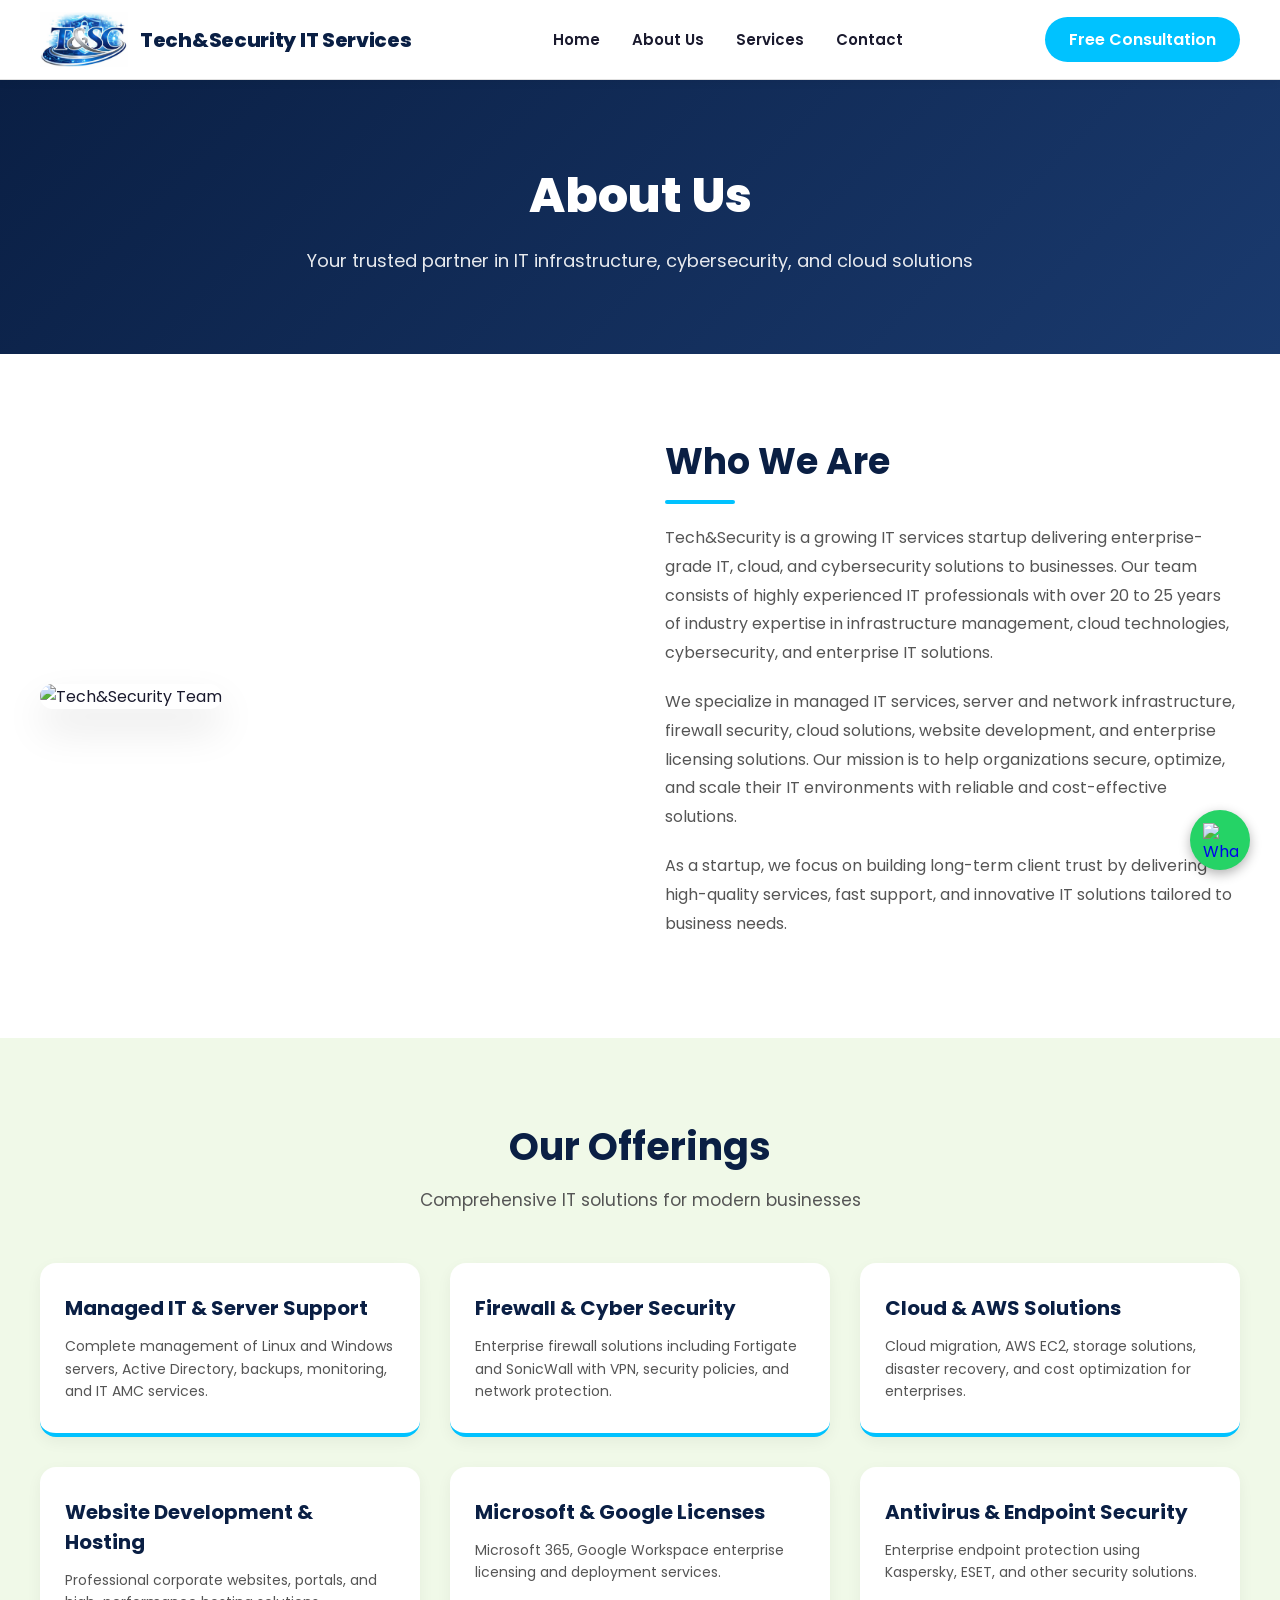
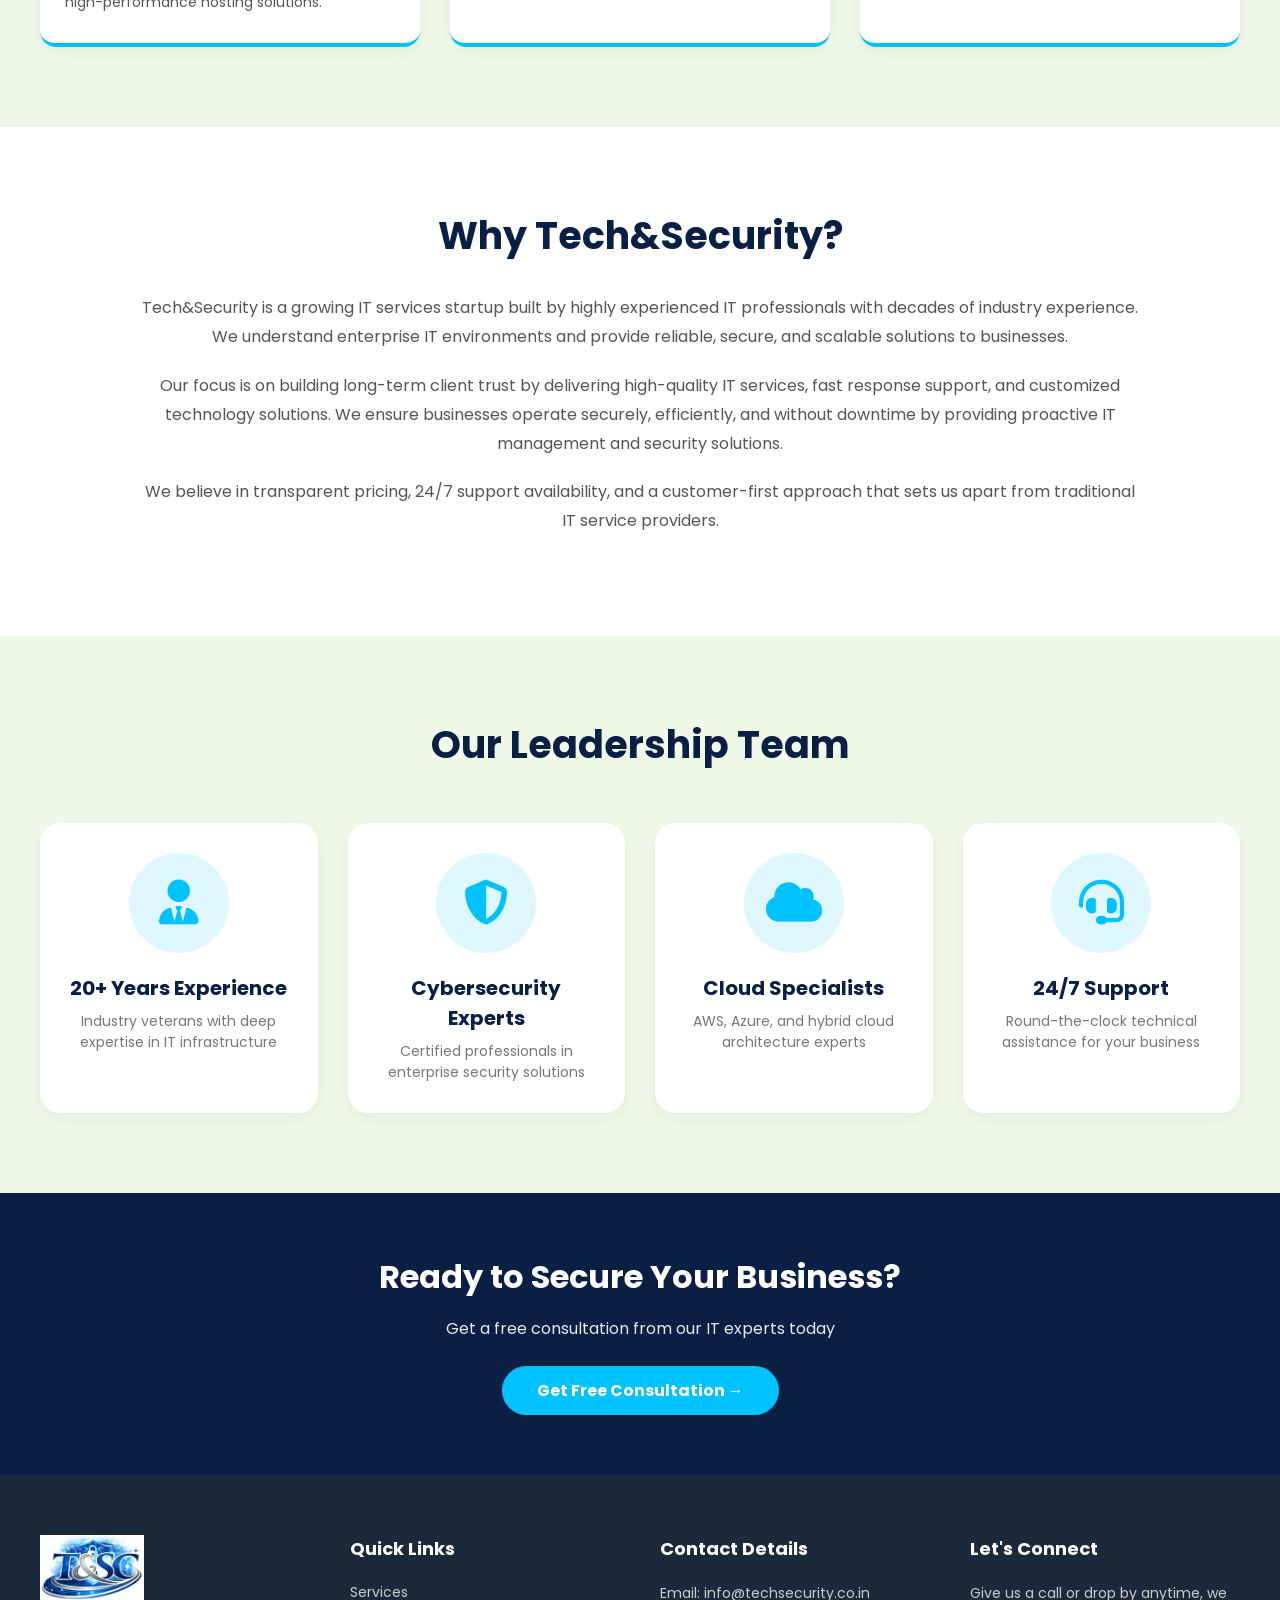
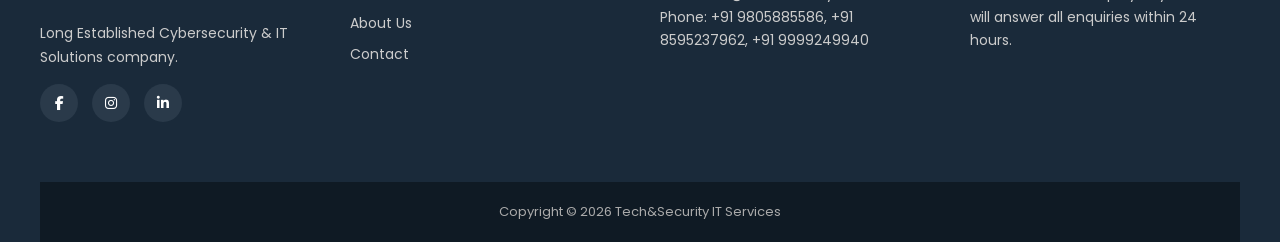
==== commit 8e736307: "Update about.html" ====
--- a/T&SC/about.html
+++ b/T&SC/about.html
@@ -740,6 +740,40 @@
     <button id="submitBtn">Submit</button>
   </div>
 </div>
+  <!-- Floating WhatsApp Button -->
+<a href="https://wa.me/6230195223" 
+   class="whatsapp-float" 
+   target="_blank">
+   <img src="https://cdn-icons-png.flaticon.com/512/733/733585.png" 
+        alt="WhatsApp">
+</a>
+
+<style>
+.whatsapp-float{
+    position: fixed;
+    bottom: 30px;
+    right: 30px;
+    width: 60px;
+    height: 60px;
+    background: #25D366;
+    border-radius: 50%;
+    display: flex;
+    justify-content: center;
+    align-items: center;
+    box-shadow: 0 4px 12px rgba(0,0,0,0.3);
+    z-index: 9999;
+    transition: 0.3s;
+}
+
+.whatsapp-float:hover{
+    transform: scale(1.1);
+}
+
+.whatsapp-float img{
+    width: 35px;
+    height: 35px;
+}
+</style>
 
 <script>
 // Modal functionality
